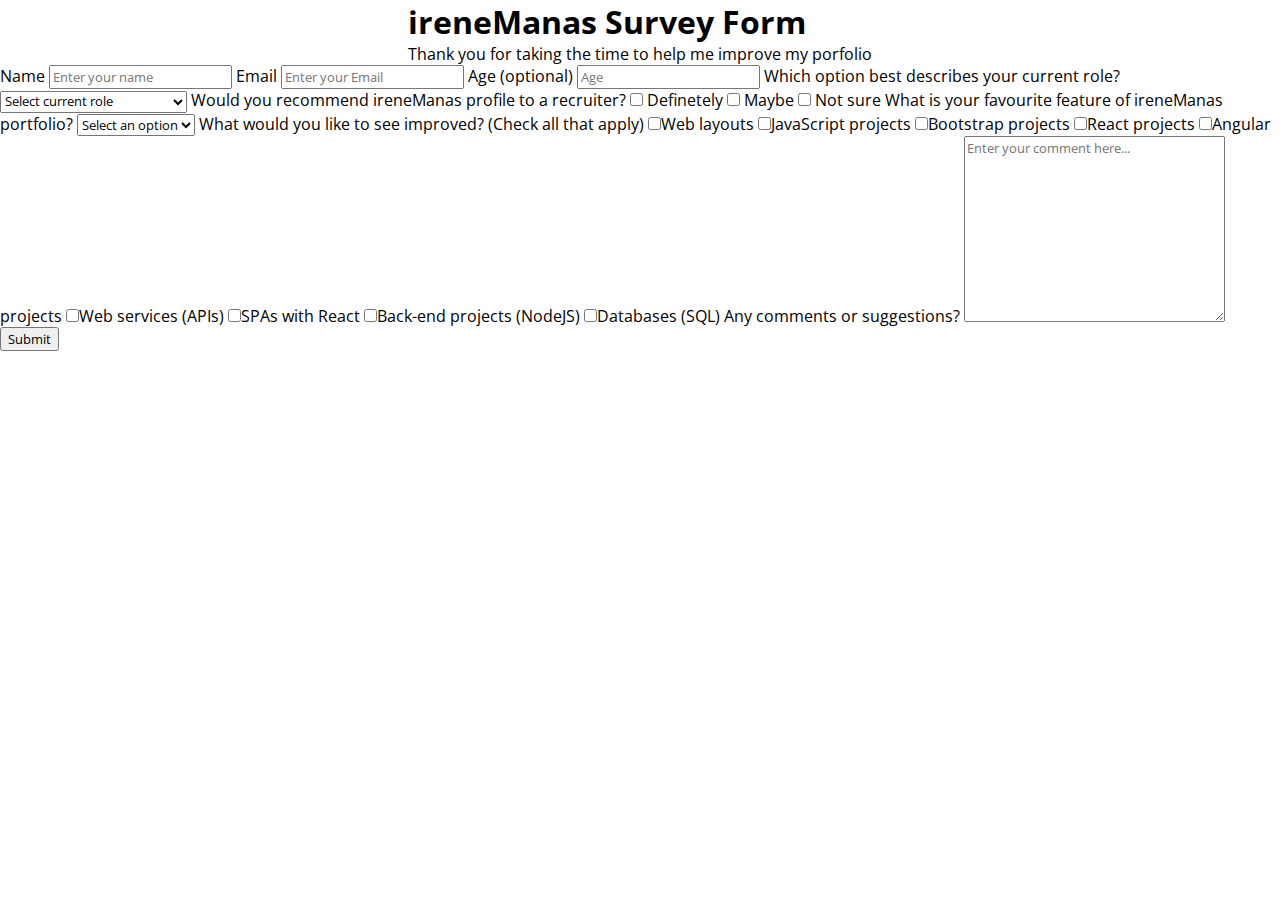
==== survey-form/index.html @ e79d55b6 "add html structure" ====
<!DOCTYPE html>
<html lang="en">
  <head>
    <meta charset="UTF-8" />
    <meta http-equiv="X-UA-Compatible" content="IE=edge" />
    <meta name="viewport" content="width=device-width, initial-scale=1.0" />
    <title>Survey Form</title>
    <link rel="stylesheet" href="./styles/main.css" />
    <link rel="preconnect" href="https://fonts.gstatic.com" />
    <link
      href="https://fonts.googleapis.com/css2?family=Open+Sans:wght@300;400;600;700&display=swap"
      rel="stylesheet"
    />
  </head>
  <body class="page">
    <header>
      <h1>ireneManas Survey Form</h1>
      <p>Thank you for taking the time to help me improve my porfolio</p>
    </header>
    <main>
      <form action="">
        <label for=""
          >Name
          <input type="text" placeholder="Enter your name" />
        </label>
        <label for=""
          >Email
          <input type="email" placeholder="Enter your Email" />
        </label>
        <label for=""
          >Age (optional)
          <input type="number" placeholder="Age" />
        </label>
        <label for=""
          >Which option best describes your current role?
          <select name="" id="">
            <option value="">Select current role</option>
            <option value="">Coding Student</option>
            <option value="">Junior Front-End Developer</option>
            <option value="">Senior Front-End Developer</option>
            <option value="">Recruiter</option>
            <option value="">IT Manager</option>
          </select> </label
        >Would you recommend ireneManas profile to a recruiter?
        <label for="">
          <input type="checkbox" /> Definetely <input type="checkbox" /> Maybe <input type="checkbox" /> Not sure
        </label>
        <label for=""
          >What is your favourite feature of ireneManas portfolio?
          <select name="" id="">
            <option value="">Select an option</option>
            <option value="">CSS3</option>
            <option value="">HTML5</option>
            <option value="">Responsive</option>
            <option value="">UX/UI</option>
          </select>
        </label>
        <label for=""
          >What would you like to see improved? (Check all that apply) <input type="checkbox" />Web layouts
          <input type="checkbox" />JavaScript projects <input type="checkbox" />Bootstrap projects
          <input type="checkbox" />React projects <input type="checkbox" />Angular projects <input type="checkbox" />Web
          services (APIs) <input type="checkbox" />SPAs with React <input type="checkbox" />Back-end projects (NodeJS)
          <input type="checkbox" />Databases (SQL)
        </label>
        <label for=""
          >Any comments or suggestions?
          <textarea name="" id="" cols="30" rows="10" placeholder="Enter your comment here..."></textarea>
        </label>
        <input type="submit" />
      </form>
    </main>
  </body>
</html>
---- survey-form/styles/main.css ----
* {
  font-family: "Open Sans", sans-serif;
  margin: 0;
  box-sizing: border-box;
}
.page {
  display: flex;
  flex-direction: column;
  align-items: center;
}
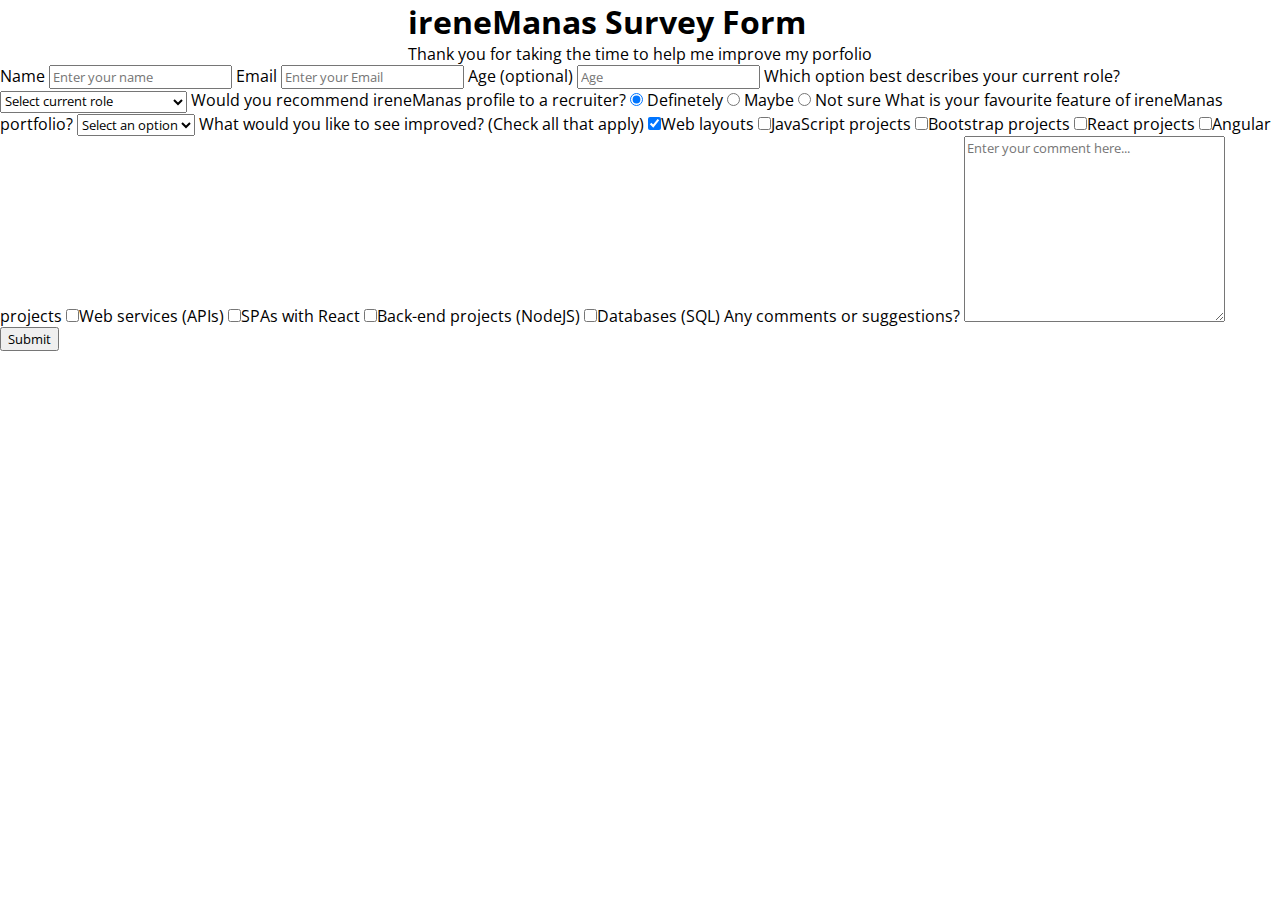
==== commit cef5d3fd: "add inputs values and labels names" ====
--- a/survey-form/index.html
+++ b/survey-form/index.html
@@ -14,49 +14,50 @@
   </head>
   <body class="page">
     <header>
-      <h1>ireneManas Survey Form</h1>
-      <p>Thank you for taking the time to help me improve my porfolio</p>
+      <h1 id="title">ireneManas Survey Form</h1>
+      <p id="description">Thank you for taking the time to help me improve my porfolio</p>
     </header>
     <main>
-      <form action="">
-        <label for=""
+      <form action="" id="survey-form">
+        <label id="name-label" for="name"
           >Name
-          <input type="text" placeholder="Enter your name" />
+          <input id="name" type="text" placeholder="Enter your name" />
         </label>
-        <label for=""
+        <label id="email-label" for="email"
           >Email
-          <input type="email" placeholder="Enter your Email" />
+          <input id="email" type="email" placeholder="Enter your Email" />
         </label>
-        <label for=""
+        <label id="number-label" for="number"
           >Age (optional)
-          <input type="number" placeholder="Age" />
+          <input id="number" type="number" placeholder="Age" />
         </label>
-        <label for=""
+        <label for="role"
           >Which option best describes your current role?
-          <select name="" id="">
-            <option value="">Select current role</option>
-            <option value="">Coding Student</option>
-            <option value="">Junior Front-End Developer</option>
-            <option value="">Senior Front-End Developer</option>
-            <option value="">Recruiter</option>
-            <option value="">IT Manager</option>
+          <select name="role" id="role">
+            <option value="select" selected>Select current role</option>
+            <option value="student">Coding Student</option>
+            <option value="j-developer">Junior Front-End Developer</option>
+            <option value="s-developer">Senior Front-End Developer</option>
+            <option value="recruiter">Recruiter</option>
+            <option value="manager">IT Manager</option>
           </select> </label
         >Would you recommend ireneManas profile to a recruiter?
         <label for="">
-          <input type="checkbox" /> Definetely <input type="checkbox" /> Maybe <input type="checkbox" /> Not sure
+          <input type="radio" name="opinion" checked /> Definetely <input type="radio" name="opinion" /> Maybe
+          <input type="radio" name="opinion" /> Not sure
         </label>
         <label for=""
           >What is your favourite feature of ireneManas portfolio?
           <select name="" id="">
-            <option value="">Select an option</option>
-            <option value="">CSS3</option>
-            <option value="">HTML5</option>
-            <option value="">Responsive</option>
-            <option value="">UX/UI</option>
+            <option value="option" selected>Select an option</option>
+            <option value="css">CSS3</option>
+            <option value="html">HTML5</option>
+            <option value="responsive">Responsive</option>
+            <option value="ux-ui">UX/UI</option>
           </select>
         </label>
         <label for=""
-          >What would you like to see improved? (Check all that apply) <input type="checkbox" />Web layouts
+          >What would you like to see improved? (Check all that apply) <input type="checkbox" checked />Web layouts
           <input type="checkbox" />JavaScript projects <input type="checkbox" />Bootstrap projects
           <input type="checkbox" />React projects <input type="checkbox" />Angular projects <input type="checkbox" />Web
           services (APIs) <input type="checkbox" />SPAs with React <input type="checkbox" />Back-end projects (NodeJS)
@@ -66,7 +67,7 @@
           >Any comments or suggestions?
           <textarea name="" id="" cols="30" rows="10" placeholder="Enter your comment here..."></textarea>
         </label>
-        <input type="submit" />
+        <input type="submit" id="submit" />
       </form>
     </main>
   </body>
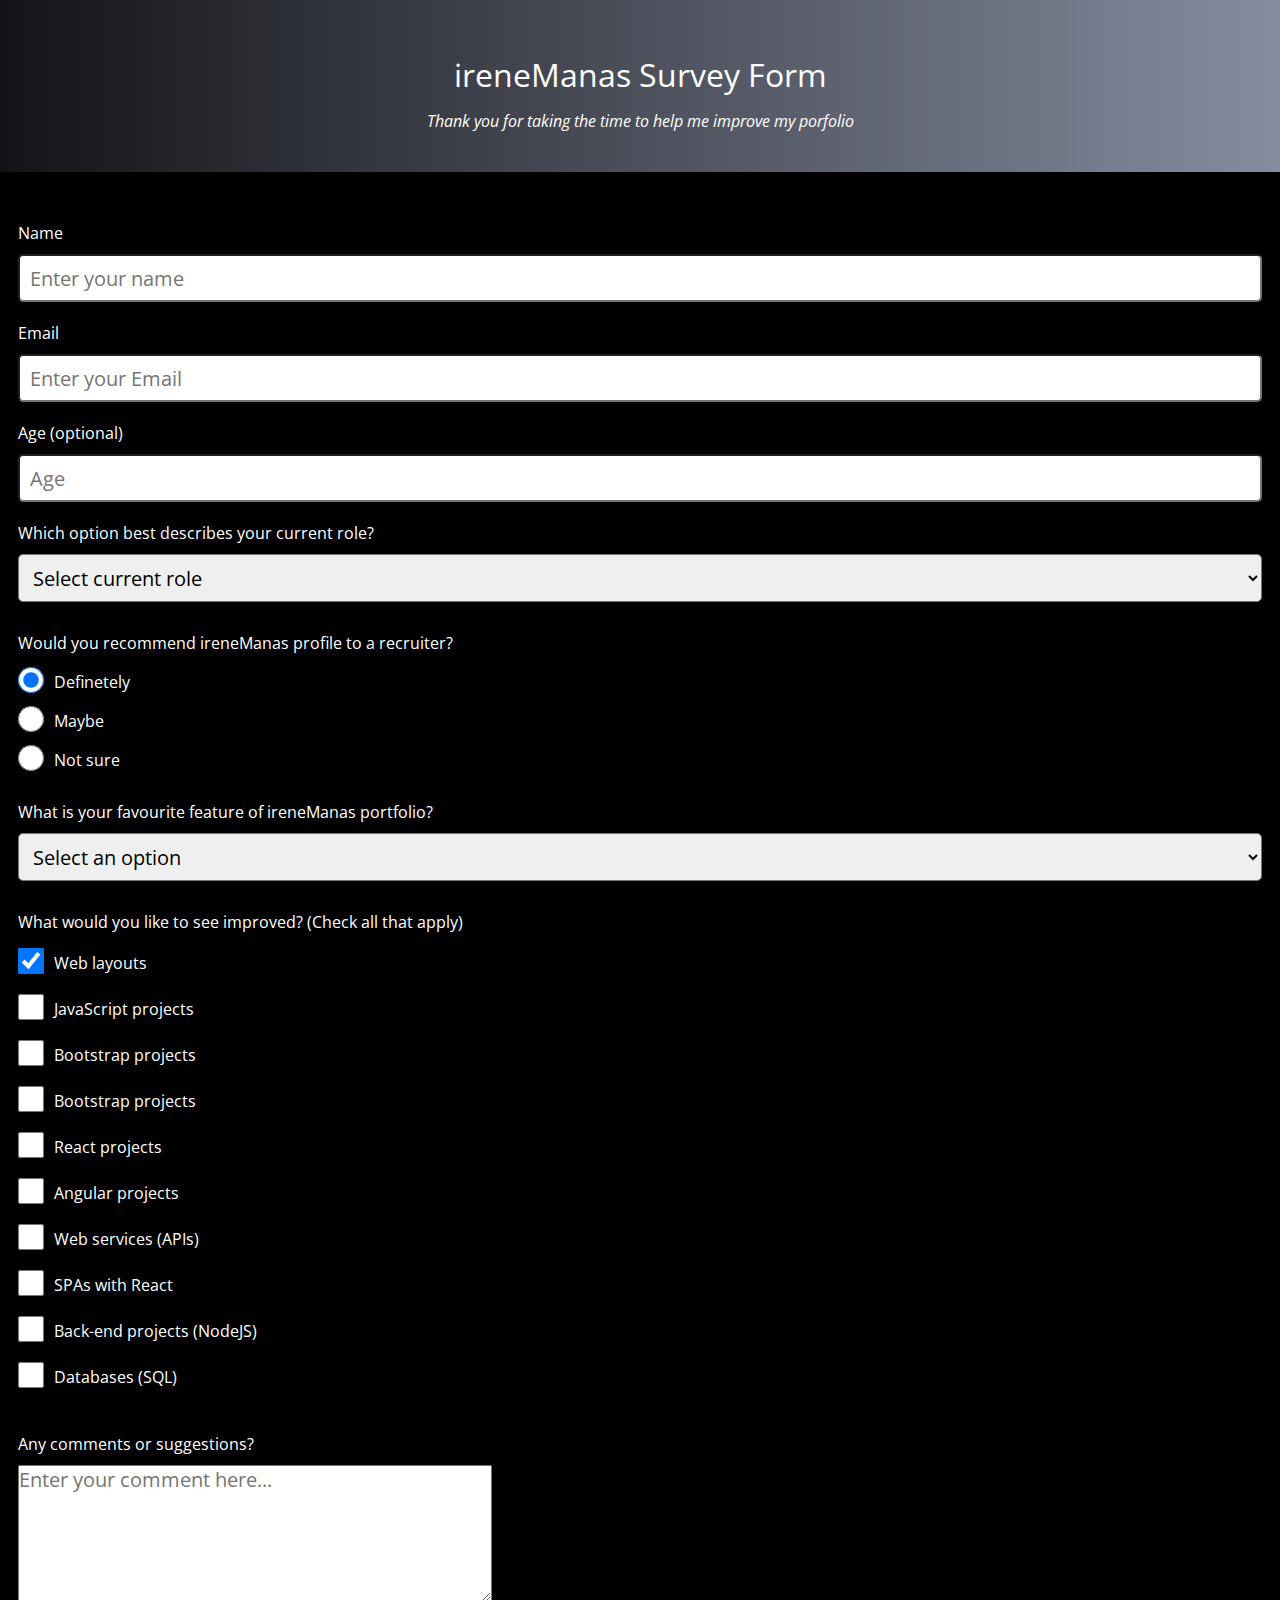
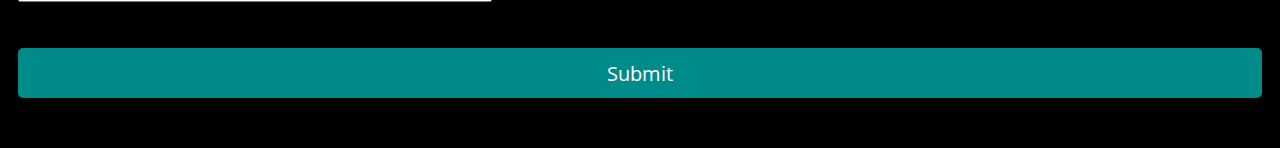
==== commit ad881217: "add styles" ====
--- a/survey-form/index.html
+++ b/survey-form/index.html
@@ -13,42 +13,58 @@
     />
   </head>
   <body class="page">
-    <header>
+    <header class="header">
       <h1 id="title">ireneManas Survey Form</h1>
       <p id="description">Thank you for taking the time to help me improve my porfolio</p>
     </header>
-    <main>
+    <main class="main">
       <form action="" id="survey-form">
         <label id="name-label" for="name"
           >Name
-          <input id="name" type="text" placeholder="Enter your name" />
+          <input id="name" class="data__input" type="text" placeholder="Enter your name" />
         </label>
         <label id="email-label" for="email"
           >Email
-          <input id="email" type="email" placeholder="Enter your Email" />
+          <input id="email" class="data__input" type="email" placeholder="Enter your Email" />
         </label>
         <label id="number-label" for="number"
           >Age (optional)
-          <input id="number" type="number" placeholder="Age" />
+          <input id="number" class="data__input" type="number" placeholder="Age" />
         </label>
         <label for="role"
           >Which option best describes your current role?
-          <select name="role" id="role">
+          <select name="role" id="role" class="data__input">
             <option value="select" selected>Select current role</option>
             <option value="student">Coding Student</option>
             <option value="j-developer">Junior Front-End Developer</option>
             <option value="s-developer">Senior Front-End Developer</option>
             <option value="recruiter">Recruiter</option>
             <option value="manager">IT Manager</option>
-          </select> </label
-        >Would you recommend ireneManas profile to a recruiter?
-        <label for="">
-          <input type="radio" name="opinion" checked /> Definetely <input type="radio" name="opinion" /> Maybe
-          <input type="radio" name="opinion" /> Not sure
+          </select>
         </label>
-        <label for=""
+        <section class="section">
+          <label for="opinion"
+            >Would you recommend ireneManas profile to a recruiter?
+            <div>
+              <input type="radio" name="opinion" id="opinion" class="opinion__input" checked /><span class="radio-label"
+                >Definetely</span
+              >
+            </div>
+            <div>
+              <input type="radio" name="opinion" id="opinion" class="opinion__input" /><span class="radio-label"
+                >Maybe</span
+              >
+            </div>
+            <div>
+              <input type="radio" name="opinion" id="opinion" class="opinion__input" /><span class="radio-label"
+                >Not sure</span
+              >
+            </div>
+          </label>
+        </section>
+        <label for="feature"
           >What is your favourite feature of ireneManas portfolio?
-          <select name="" id="">
+          <select name="" id="feature" class="data__input">
             <option value="option" selected>Select an option</option>
             <option value="css">CSS3</option>
             <option value="html">HTML5</option>
@@ -56,18 +72,76 @@
             <option value="ux-ui">UX/UI</option>
           </select>
         </label>
-        <label for=""
-          >What would you like to see improved? (Check all that apply) <input type="checkbox" checked />Web layouts
-          <input type="checkbox" />JavaScript projects <input type="checkbox" />Bootstrap projects
-          <input type="checkbox" />React projects <input type="checkbox" />Angular projects <input type="checkbox" />Web
-          services (APIs) <input type="checkbox" />SPAs with React <input type="checkbox" />Back-end projects (NodeJS)
-          <input type="checkbox" />Databases (SQL)
+        <section class="section">
+          <label for="improvement"
+            >What would you like to see improved? (Check all that apply)
+            <div>
+              <input type="checkbox" id="improvement" class="improvement__input--1" checked /><span
+                class="checkbox-label"
+                >Web layouts</span
+              >
+            </div>
+            <div>
+              <input type="checkbox" id="improvement" class="improvement__input" /><span class="checkbox-label"
+                >JavaScript projects</span
+              >
+            </div>
+            <div>
+              <input type="checkbox" id="improvement" class="improvement__input" /><span class="checkbox-label"
+                >Bootstrap projects</span
+              >
+            </div>
+            <div>
+              <input type="checkbox" id="improvement" class="improvement__input" /><span class="checkbox-label"
+                >Bootstrap projects</span
+              >
+            </div>
+            <div>
+              <input type="checkbox" id="improvement" class="improvement__input" /><span class="checkbox-label"
+                >React projects</span
+              >
+            </div>
+            <div>
+              <input type="checkbox" id="improvement" class="improvement__input" /><span class="checkbox-label"
+                >Angular projects</span
+              >
+            </div>
+            <div>
+              <input type="checkbox" id="improvement" class="improvement__input" /><span class="checkbox-label"
+                >Web services (APIs)</span
+              >
+            </div>
+            <div>
+              <input type="checkbox" id="improvement" class="improvement__input" /><span class="checkbox-label"
+                >SPAs with React</span
+              >
+            </div>
+            <div>
+              <input type="checkbox" id="improvement" class="improvement__input" /><span class="checkbox-label"
+                >Back-end projects (NodeJS)</span
+              >
+            </div>
+            <div>
+              <input type="checkbox" id="improvement" class="improvement__input" /><span class="checkbox-label"
+                >Databases (SQL)</span
+              >
+            </div>
+          </label>
+        </section>
+        <label for="comments"
+          >Any comments or suggestions?
+          <div class="textarea">
+            <textarea
+              name=""
+              id="comments"
+              class="textarea"
+              cols="40"
+              rows="5"
+              placeholder="Enter your comment here..."
+            ></textarea>
+          </div>
         </label>
-        <label for=""
-          >Any comments or suggestions?
-          <textarea name="" id="" cols="30" rows="10" placeholder="Enter your comment here..."></textarea>
-        </label>
-        <input type="submit" id="submit" />
+        <input type="submit" value="Submit" id="submit" />
       </form>
     </main>
   </body>
--- a/survey-form/styles/main.css
+++ b/survey-form/styles/main.css
@@ -1,10 +1,94 @@
 * {
   font-family: "Open Sans", sans-serif;
   margin: 0;
+  padding: 0;
   box-sizing: border-box;
 }
 .page {
+  align-items: center;
+  background: linear-gradient(90deg, #131417, #868ca0);
+  color: white;
+}
+.header {
+  margin: 50px 18px 40px 18px;
+}
+
+#title {
+  text-align: center;
+  font-weight: 400;
+  line-height: 50px;
+  margin-bottom: 10px;
+}
+#description {
+  text-align: center;
+  font-style: italic;
+}
+.main {
+  background-color: black;
+}
+#survey-form {
   display: flex;
   flex-direction: column;
-  align-items: center;
+  margin: 0 18px;
+  padding: 50px 0;
 }
+.section {
+  margin-top: 10px;
+  margin-bottom: 30px;
+}
+
+.data__input {
+  width: 100%;
+  height: 48px;
+  border-radius: 5px;
+  margin-top: 10px;
+  margin-bottom: 20px;
+  font-size: 20px;
+  padding-left: 10px;
+}
+
+.opinion__input {
+  width: 26px;
+  height: 26px;
+  font-size: 20px;
+  padding-left: 10px;
+  margin-bottom: 5px;
+  margin-top: 8px;
+  transform: translate(0, 5px);
+}
+.radio-label {
+  padding-left: 10px;
+}
+.improvement__input {
+  width: 26px;
+  height: 26px;
+  margin-bottom: 20px;
+  font-size: 20px;
+  padding-left: 10px;
+  transform: translate(0, 5px);
+}
+.improvement__input--1 {
+  width: 26px;
+  height: 26px;
+  margin-top: 10px;
+  margin-bottom: 20px;
+  font-size: 20px;
+  padding-left: 10px;
+  transform: translate(0, 5px);
+}
+.checkbox-label {
+  padding-left: 10px;
+}
+.textarea {
+  margin-top: 5px;
+  font-size: 20px;
+}
+#submit {
+  margin-top: 40px;
+  height: 50px;
+  font-size: 20px;
+  background-color: darkcyan;
+  color: white;
+  border: 2px darkcyan solid;
+  border-radius: 5px;
+}
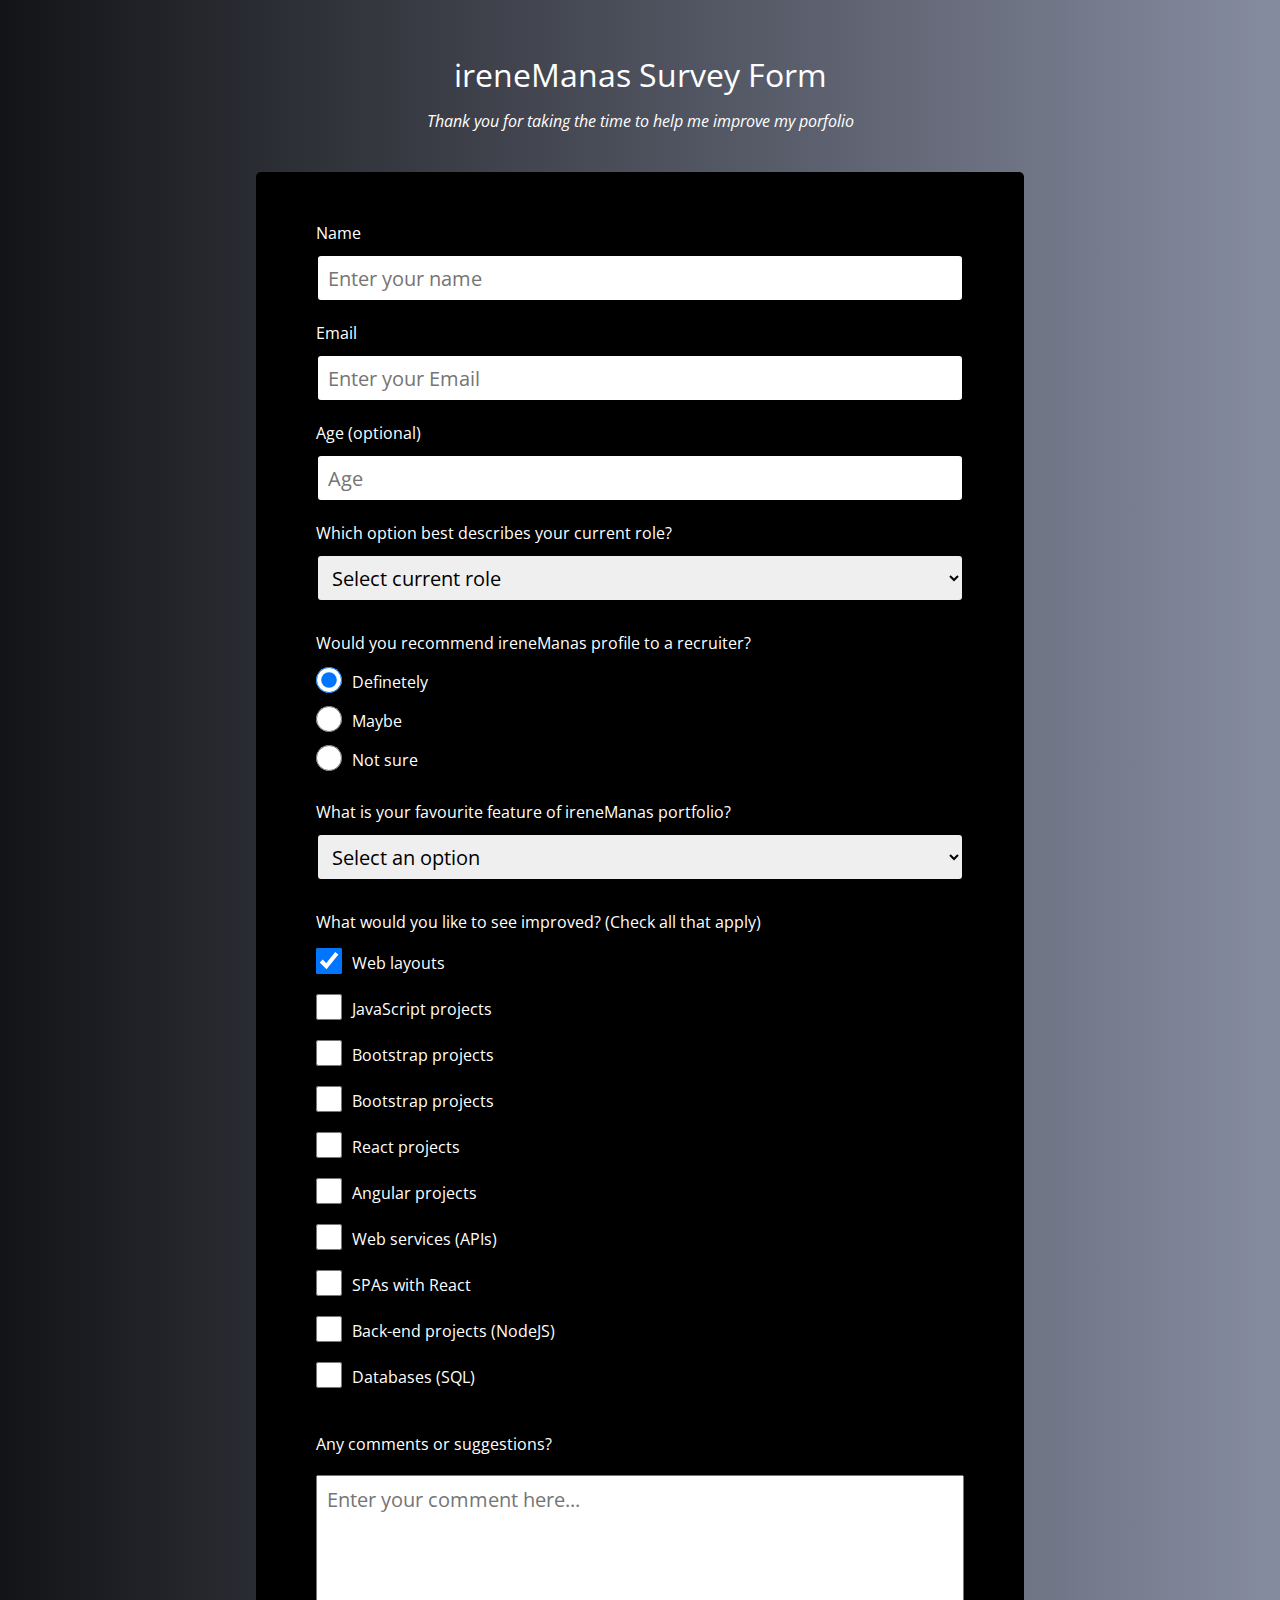
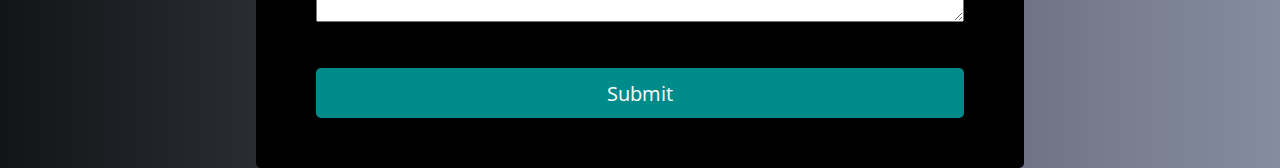
==== commit 502a7485: "add mediaqueries" ====
--- a/survey-form/index.html
+++ b/survey-form/index.html
@@ -135,9 +135,9 @@
               name=""
               id="comments"
               class="textarea"
-              cols="40"
+              cols="31"
               rows="5"
-              placeholder="Enter your comment here..."
+              placeholder="  Enter your comment here..."
             ></textarea>
           </div>
         </label>
--- a/survey-form/styles/main.css
+++ b/survey-form/styles/main.css
@@ -26,11 +26,23 @@
 .main {
   background-color: black;
 }
+@media all and (min-width: 768px) {
+  .main {
+    max-width: 768px;
+    margin: 0 auto;
+    border-radius: 5px;
+  }
+}
 #survey-form {
   display: flex;
   flex-direction: column;
   margin: 0 18px;
   padding: 50px 0;
+}
+@media all and (min-width: 768px) {
+  #survey-form {
+    margin: 0 60px;
+  }
 }
 .section {
   margin-top: 10px;
@@ -45,6 +57,7 @@
   margin-bottom: 20px;
   font-size: 20px;
   padding-left: 10px;
+  border: 2px black solid;
 }
 
 .opinion__input {
@@ -55,6 +68,7 @@
   margin-bottom: 5px;
   margin-top: 8px;
   transform: translate(0, 5px);
+  border: 2px black solid;
 }
 .radio-label {
   padding-left: 10px;
@@ -82,6 +96,8 @@
 .textarea {
   margin-top: 5px;
   font-size: 20px;
+  padding-top: 10px;
+  width: 100%;
 }
 #submit {
   margin-top: 40px;
